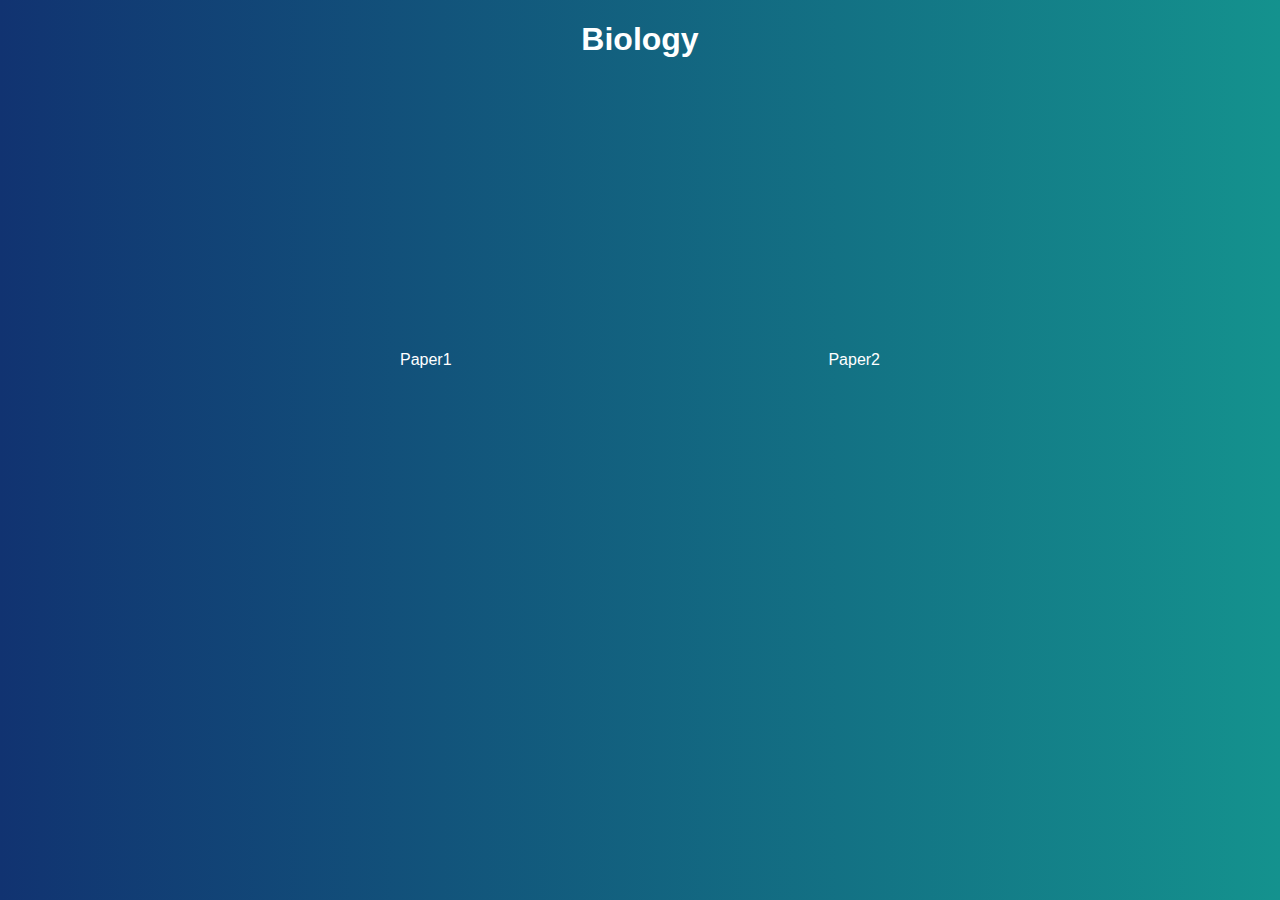
==== biology.html @ 38df27e7 "Create biology.html" ====
<!DOCTYPE html>
<html lang="en">
<head>
    <link rel="stylesheet" href="biology.css">

    <style>
      
        body {
            background: linear-gradient(to right, #113371, #14928e); /* Customize the colors */
            height: 100vh; /* Make it full-screen */
            margin: 0; /* Remove default body margin */
            display: flex; /* Optional: Center content */
            justify-content: center; /* Optional: Center content horizontally */
            /*align-items: center; /* Optional: Center content vertically */
            font-family: Arial, sans-serif;
            color: white;
            /* text-align: center; */
        
        }
        .card{
            
        
            position: absolute;
            top: 40%; /* Vertically align */
            left: 400px; /* Position on the left-hand side */
            transform: translateY(-50%); /* Adjust for vertical centering */
        
        }





        .card2{
            
        
            position: absolute;
            top: 40%; /* Vertically align */
            right: 400px; /* Position on the left-hand side */
            transform: translateY(-50%); /* Adjust for vertical centering */
        
        }



      



    </style>
</head>
<body>
    <h1>Biology</h1>
   
</body>
<div class="card">Paper1</div>
<div class="card2">Paper2</div>







</div>
</html>
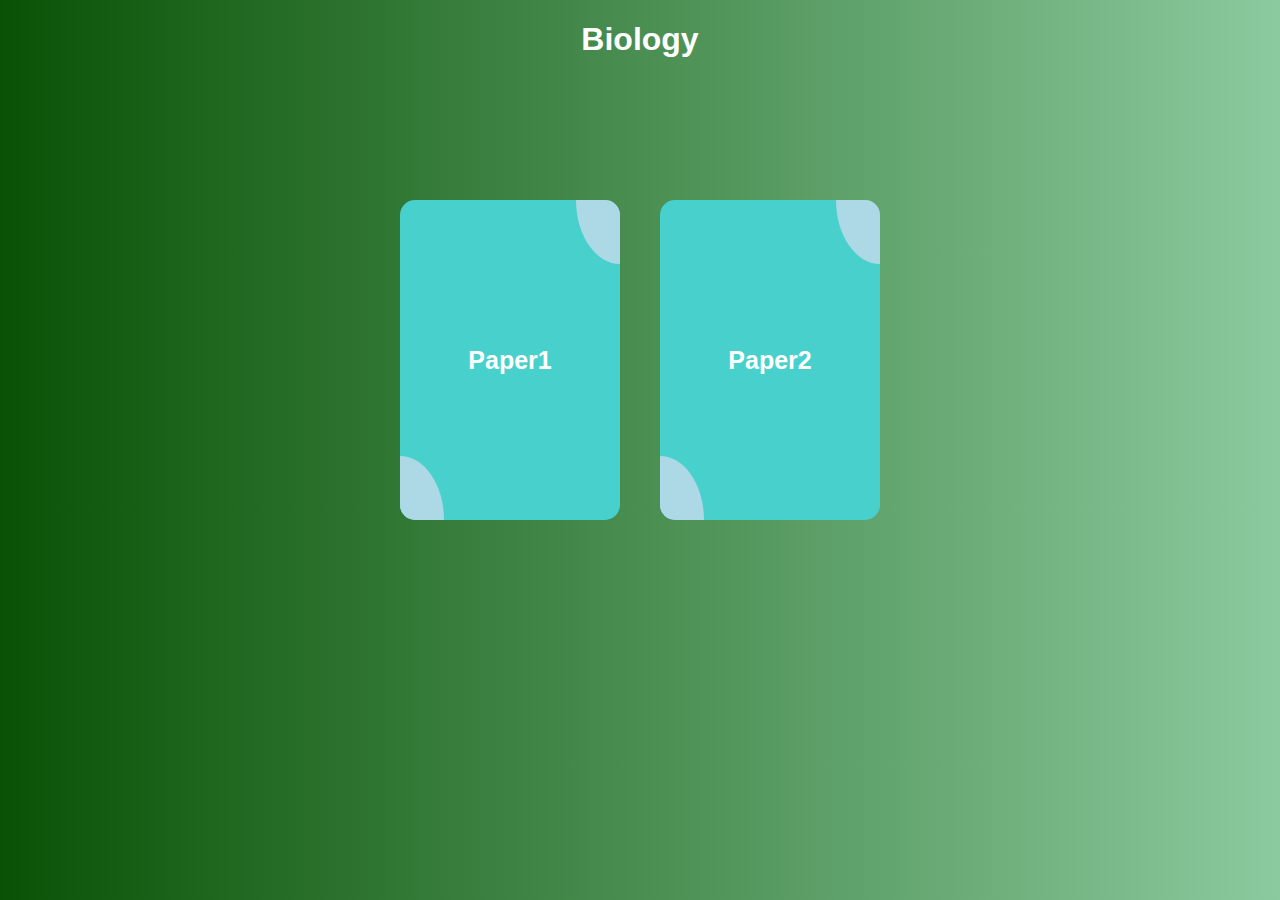
==== commit 661d9a2b: "Update biology.html" ====
--- a/biology.html
+++ b/biology.html
@@ -6,7 +6,7 @@
     <style>
       
         body {
-            background: linear-gradient(to right, #113371, #14928e); /* Customize the colors */
+            background: linear-gradient(to right, #095205, #8bca9e); /* Customize the colors */
             height: 100vh; /* Make it full-screen */
             margin: 0; /* Remove default body margin */
             display: flex; /* Optional: Center content */
--- a/biology.css
+++ b/biology.css
@@ -0,0 +1,192 @@
+
+.card {
+    position: relative;
+    width: 220px;
+    height: 320px;
+    background: mediumturquoise;
+    display: flex;
+    align-items: center;
+    justify-content: center;
+    font-size: 25px;
+    font-weight: bold;
+    border-radius: 15px;
+    cursor: pointer;
+  }
+  
+  .card::before,
+  .card::after {
+    position: absolute;
+    content: "";
+    width: 20%;
+    height: 20%;
+    display: flex;
+    align-items: center;
+    justify-content: center;
+    font-size: 25px;
+    font-weight: bold;
+    background-color: lightblue;
+    transition: all 0.5s;
+  }
+  
+  .card::before {
+    top: 0;
+    right: 0;
+    border-radius: 0 15px 0 100%;
+  }
+  
+  .card::after {
+    bottom: 0;
+    left: 0;
+    border-radius: 0 100%  0 15px;
+  }
+  
+  .card:hover::before,
+  .card:hover:after {
+    width: 100%;
+    height: 100%;
+    border-radius: 15px;
+    transition: all 0.5s;
+  }
+  
+  .card:hover:after {
+    content: "2 papers";
+  }
+
+
+
+
+
+
+  
+
+
+
+
+
+
+
+
+
+
+.card2 {
+  position: relative;
+  width: 220px;
+  height: 320px;
+  background: mediumturquoise;
+  display: flex;
+  align-items: center;
+  justify-content: center;
+  font-size: 25px;
+  font-weight: bold;
+  border-radius: 15px;
+  cursor: pointer;
+}
+
+.card2::before,
+.card2::after {
+  position: absolute;
+  content: "";
+  width: 20%;
+  height: 20%;
+  display: flex;
+  align-items: center;
+  justify-content: center;
+  font-size: 25px;
+  font-weight: bold;
+  background-color: lightblue;
+  transition: all 0.5s;
+}
+
+.card2::before {
+  top: 0;
+  right: 0;
+  border-radius: 0 15px 0 100%;
+}
+
+.card2::after {
+  bottom: 0;
+  left: 0;
+  border-radius: 0 100%  0 15px;
+}
+
+.card2:hover::before,
+.card2:hover:after {
+  width: 100%;
+  height: 100%;
+  border-radius: 15px;
+  transition: all 0.5s;
+}
+
+.card2:hover:after {
+  content: "2 papers";
+}
+
+
+
+
+
+
+
+
+
+
+
+
+
+
+.card3 {
+  position: relative;
+  width: 220px;
+  height: 320px;
+  background: mediumturquoise;
+  display: flex;
+  align-items: center;
+  justify-content: center;
+  font-size: 25px;
+  font-weight: bold;
+  border-radius: 15px;
+  cursor: pointer;
+}
+
+.card3::before,
+.card3::after {
+  position: absolute;
+  content: "";
+  width: 20%;
+  height: 20%;
+  display: flex;
+  align-items: center;
+  justify-content: center;
+  font-size: 25px;
+  font-weight: bold;
+  background-color: lightblue;
+  transition: all 0.5s;
+}
+
+.card3::before {
+  top: 0;
+  right: 0;
+  border-radius: 0 15px 0 100%;
+}
+
+.card3::after {
+  bottom: 0;
+  left: 0;
+  border-radius: 0 100%  0 15px;
+}
+
+.card3:hover::before,
+.card3:hover:after {
+  width: 100%;
+  height: 100%;
+  border-radius: 15px;
+  transition: all 0.5s;
+}
+
+.card3:hover:after {
+  content: "2 papers";
+}
+
+
+
+
